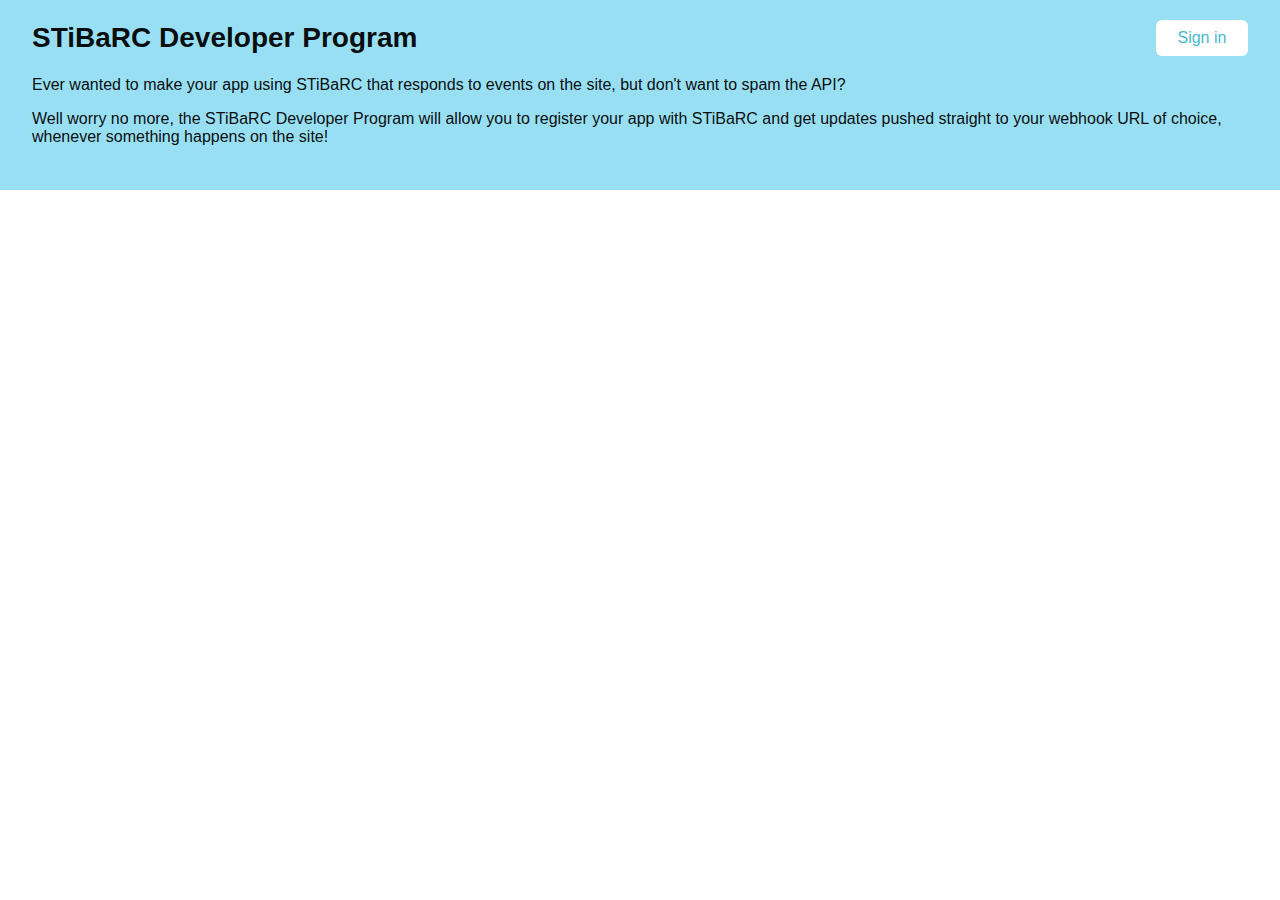
==== oauth/index.html @ b4a3cf01 "basic index page, add login and logout" ====
<!DOCTYPE html>
<html lang="en">

<head>
    <meta charset="UTF-8">
    <meta http-equiv="X-UA-Compatible" content="IE=edge">
    <meta name="viewport" content="width=device-width, initial-scale=1.0">
    <title>Loading...</title>
    <link rel="icon" type="image/png" href="https://stibarc.com/icon.png">
    <style>
        a,
        span,
        div,
        body,
        button,
        input,
        img,
        form,
        h1,
        h2,
        h3,
        h4,
        h5,
        h6,
        code {
            margin: 0;
            padding: 0;
            border: 0;
            outline: 0;
            font-weight: inherit;
            font-style: inherit;
            font-family: inherit;
            font-size: 100%;
            vertical-align: baseline;
        }

        body {
            font-family: "Roboto", sans-serif;
            background-color: #98dff3;
            color: rgba(0, 0, 0, 0.96);
        }

        /* loading spiner */

        .loader-container {
            display: block;
            margin: 1rem auto;
        }

        .loader {
            border: 5px solid transparent;
            border-radius: 50%;
            border-top: 5px solid #fff;
            border-right: 5px solid transparent;
            border-bottom: 5px solid transparent;
            width: 25px;
            height: 25px;
            margin: auto;
            -webkit-animation: spin 0.4s linear infinite;
            animation: spin 0.4s linear infinite;
        }

        @-webkit-keyframes spin {
            0% {
                -webkit-transform: rotate(0deg);
            }

            100% {
                -webkit-transform: rotate(360deg);
            }
        }

        @keyframes spin {
            0% {
                transform: rotate(0deg);
            }

            100% {
                transform: rotate(360deg);
            }
        }
    </style>
</head>

<body>

    <div style="margin-top: 1.5rem;">
        <div class="loader-container">
            <div class="loader"></div>
        </div>
    </div>

    <script src="../assets/js/oauth.js"></script>
    
</body>

</html>
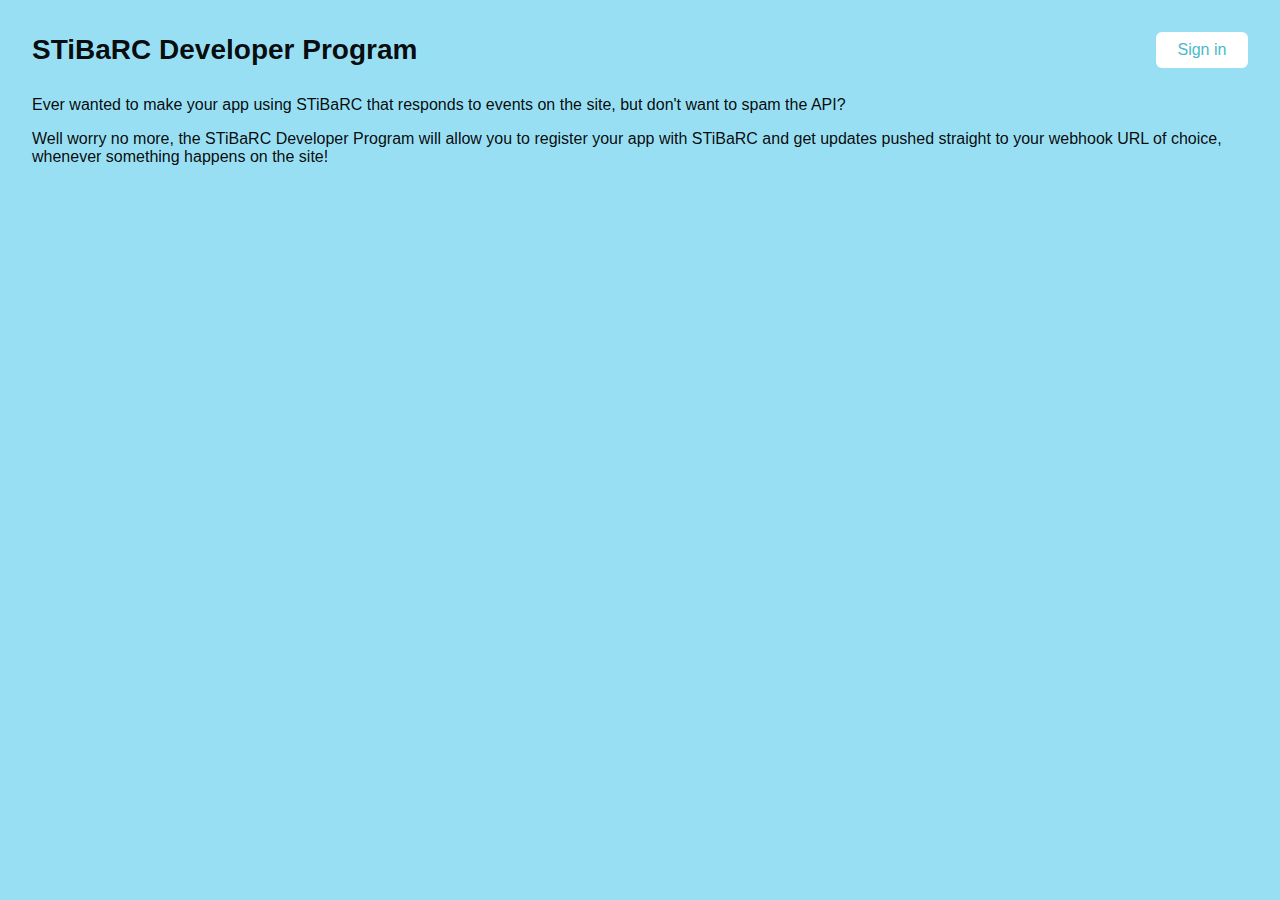
==== commit 7070d87b: "Add icon font, add icons, clean up." ====
--- a/oauth/index.html
+++ b/oauth/index.html
@@ -91,7 +91,7 @@
     </div>
 
     <script src="../assets/js/oauth.js"></script>
-    
+
 </body>
 
 </html>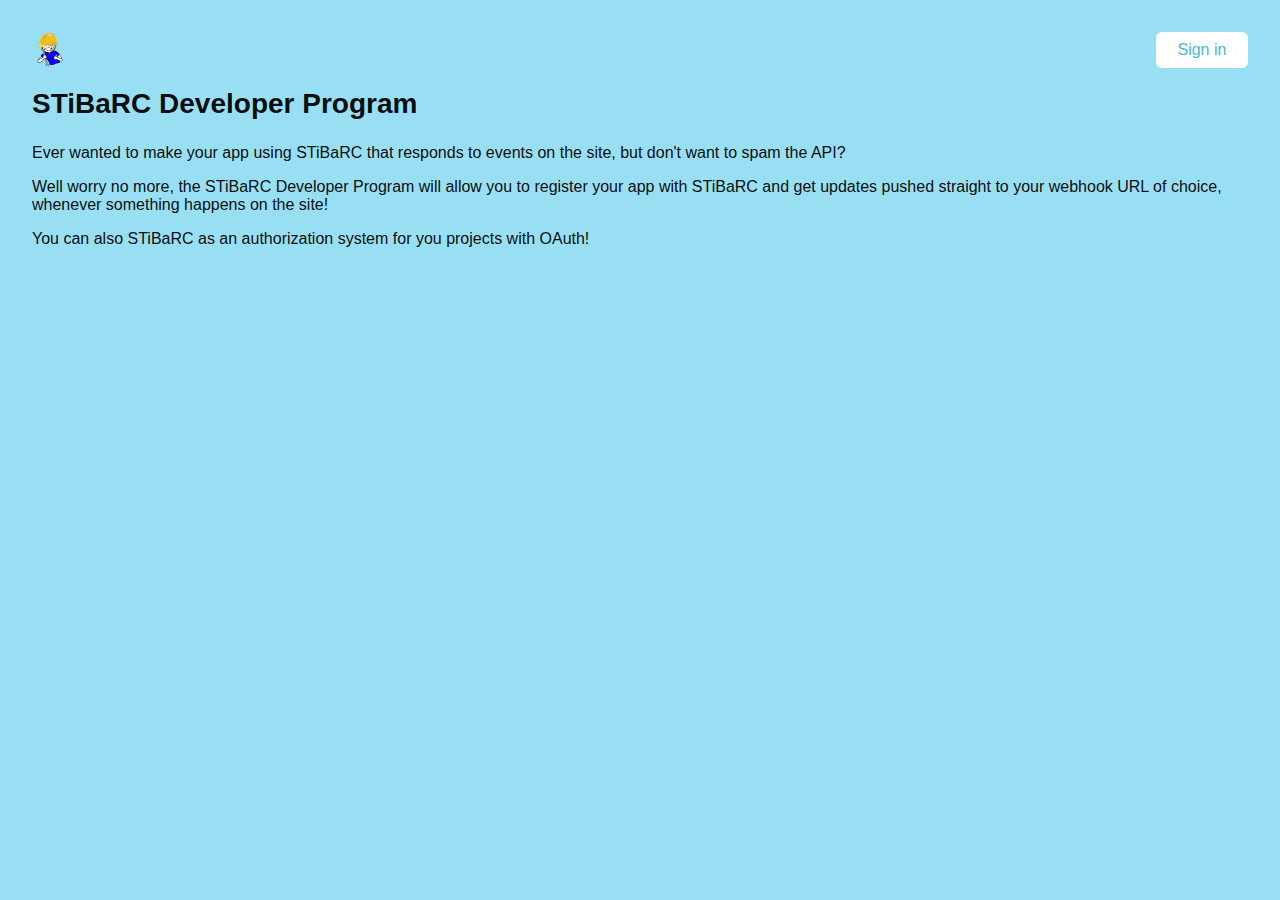
==== commit 31bb5fb7: "use other logo, fix app url history, clean up" ====
--- a/oauth/index.html
+++ b/oauth/index.html
@@ -6,7 +6,7 @@
     <meta http-equiv="X-UA-Compatible" content="IE=edge">
     <meta name="viewport" content="width=device-width, initial-scale=1.0">
     <title>Loading...</title>
-    <link rel="icon" type="image/png" href="https://stibarc.com/icon.png">
+    <link rel="icon" type="image/png" href="./assets/images/engineerbo.png">
     <style>
         a,
         span,
